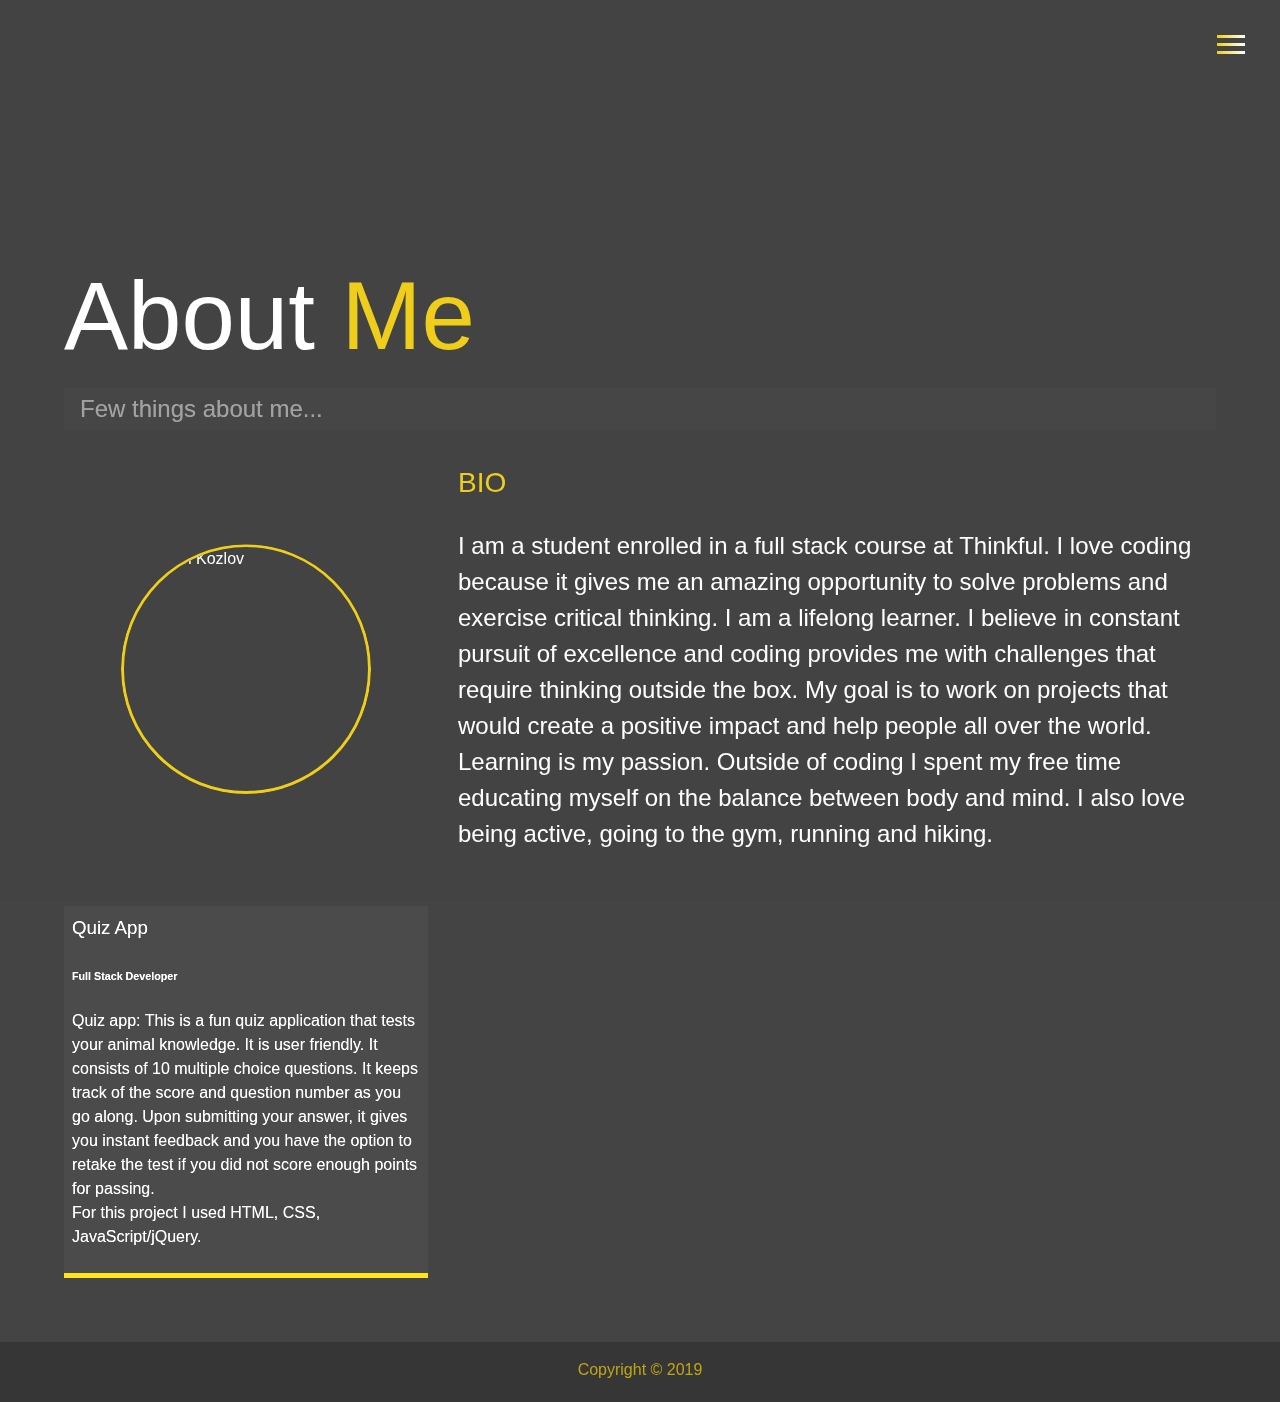
==== about.html @ ec956400 "final commit" ====
<!DOCTYPE html>
<html lang="en">
  <head>
    <meta charset="UTF-8" />
    <meta name="viewport" content="width=device-width, initial-scale=1.0" />
    <meta http-equiv="X-UA-Compatible" content="ie=edge" />
    <link
      rel="stylesheet"
      href="https://use.fontawesome.com/releases/v5.2.0/css/all.css"
      integrity="sha384-hWVjflwFxL6sNzntih27bfxkr27PmbbK/iSvJ+a4+0owXq79v+lsFkW54bOGbiDQ"
      crossorigin="anonymous"
    />

    <link rel="stylesheet" href="main.css" />
    <title>About Me</title>
  </head>

  <body>
    <div class="overlay"></div>
    <header>
      <div class="menu-btn">
        <div class="btn-line top"></div>
        <div class="btn-line mid"></div>
        <div class="btn-line btm"></div>
      </div>

      <nav class="menu">
        <div class="menu-branding">
          <div class="portrait"></div>
        </div>
        <ul class="menu-nav">
          <li class="nav-item">
            <a href="index.html" class="nav-link">
              Home
            </a>
          </li>
          <li class="nav-item current">
            <a href="about.html" class="nav-link">
              About Me
            </a>
          </li>
          <li class="nav-item">
            <a href="work.html" class="nav-link">
              My Work
            </a>
          </li>
          <li class="nav-item">
            <a href="contact.html" class="nav-link">
              How To Reach Me
            </a>
          </li>
        </ul>
      </nav>
    </header>

    <main id="about">
      <h1 class="lg-heading">About <span class="text-secondary">Me</span></h1>
      <h2 class="sm-heading">
        Few things about me...
      </h2>
      <div class="about-info">
        <img
          src="https://resizeimage.net/mypic/U0MxoEZQoT7GbpkG/qOg9t/1393345_616111848440623_890306.jpg"
          alt="Roman Kozlov"
          class="bio-image"
        />
        <div class="bio">
          <h3 class="text-secondary">BIO</h3>

          <p>
            I am a student enrolled in a full stack course at Thinkful. I love
            coding because it gives me an amazing opportunity to solve problems
            and exercise critical thinking. I am a lifelong learner. I believe
            in constant pursuit of excellence and coding provides me with
            challenges that require thinking outside the box. My goal is to work
            on projects that would create a positive impact and help people all
            over the world. Learning is my passion. Outside of coding I spent my
            free time educating myself on the balance between body and mind. I
            also love being active, going to the gym, running and hiking.
          </p>
        </div>

        <div class="job job-1">
          <h3>Quiz App</h3>
          <h6>Full Stack Developer</h6>
          <p>
            Quiz app: This is a fun quiz application that tests your animal
            knowledge. It is user friendly. It consists of 10 multiple choice
            questions. It keeps track of the score and question number as you go
            along. Upon submitting your answer, it gives you instant feedback
            and you have the option to retake the test if you did not score
            enough points for passing.<br />
            For this project I used HTML, CSS, JavaScript/jQuery.
          </p>
        </div>
      </div>
    </main>
    <footer id="main-footer">
      Copyright &copy; 2019
    </footer>
    <script
      src="https://code.jquery.com/jquery-3.4.1.min.js"
      integrity="sha256-CSXorXvZcTkaix6Yvo6HppcZGetbYMGWSFlBw8HfCJo="
      crossorigin="anonymous"
    ></script>
    <script src="index.js"></script>
  </body>
</html>
---- main.css ----
* {
  box-sizing: border-box;
}

body {
  background: #444;
  color: #fff;
  height: 100%;
  margin: 0;
  font-family: "Segoe UI", Tahoma, Geneva, Verdana, sans-serif;
  line-height: 1.5;
}
/*Background Image*/
#bg-img {
  background: url(https://images.unsplash.com/photo-1555066931-4365d14bab8c?ixlib=rb-1.2.1&ixid=eyJhcHBfaWQiOjEyMDd9&auto=format&fit=crop&w=1050&q=80);
  background-repeat: no-repeat;
  background-size: cover;
  background-attachment: fixed;
  background-position: center;
}

.overlay {
  position: fixed;
  top: 0;
  right: 0;
  width: 100%;
  height: 100%;
  z-index: -1;
  background: #444;
  opacity: 0.8;
}

/*Heading*/
h1,
h2,
h3 {
  margin: 0;
  font-weight: 400;
}

.lg-heading {
  font-size: 6rem;
}

.sm-heading {
  margin-bottom: 2rem;
  padding: 0.2rem 1rem;
  background: #444;
  filter: brightness(110%);
  opacity: 0.5;
}

a {
  color: #fff;
  text-decoration: none;
}

header {
  position: fixed;
  z-index: 2;
  width: 100%;
}

.text-secondary {
  color: #eece1a;
}
/*Main Elements*/
main {
  padding: 4rem;
  /*height: 100%;*/
  min-height: calc(100vh -60px);
}

.icons {
  margin-top: 1rem;
}

.links {
  padding: 0.4rem;
}
.links:hover {
  color: #eece1a;
  transition: all 0.5s ease-out;
}

#home {
  overflow: hidden;
}

h1 {
  margin-top: 20vh;
}

/*Menu Button*/

.menu-btn {
  position: absolute;
  z-index: 3;
  right: 35px;
  top: 35px;
  cursor: pointer;
  transition: all 0.5s ease-out;
  width: 28px;
  justify-content: space-between;
  display: flex;
  flex-direction: column;
}

.btn-line {
  width: 28px;
  height: 3px;
  margin: 0 0 5px 0;
  background: #fff;
  transition: all 0.5s ease-out;
  background: linear-gradient(to right, #eece1a, #fff);
}

/*Rotate into X with menu Lines*/

.menu-btn.close {
  transform: rotate(180deg);
}

/*Line 1 -Rotate*/
.close .btn-line.top {
  transform: rotate(45deg) translate(5px, 5px);
}

/*Line 2 -Hide*/
.close .btn-line.mid {
  opacity: 0;
}

/*Line 3 -Rotate*/
.close .btn-line.btm {
  transform: rotate(-45deg) translate(7px, -6px);
}

/*Menu Overlay*/

.menu {
  position: fixed;
  top: 0;
  width: 100%;
  opacity: 0.95;
  visibility: hidden;
}

.show.menu {
  visibility: visible;
}

.show.menu-branding,
.show.menu-nav {
  display: flex;
  flex-flow: column wrap;
  align-items: center;
  justify-content: center;
  float: left;
  width: 50%;
  height: 100vh;
  overflow: hidden;
}

.menu-branding,
.menu-nav {
  display: flex;
  flex-flow: column wrap;
  align-items: center;
  justify-content: center;
  float: left;
  width: 50%;
  height: 100vh;
  overflow: hidden;
}

/*Slide from the top*/
.menu-nav {
  margin: 0;
  padding: 0;
  background: rgba(51, 51, 51);
  list-style: none;
  transform: translate3d(0, -100%, 0);
  transition: all 0.5s ease-out;
}

.show.menu-nav {
  transform: translate3d(0, 0, 0);
  transition: all 0.5s ease-in;
}

/*Branding side slide from the bottom*/
.menu-branding {
  background: #444;
  transform: translate3d(0, 100%, 0);
  transition: all 0.5s ease-out;
}

.show.menu-branding {
  transform: translate3d(0, 0, 0);
  transition: all 0.5s ease-in;
}

.portrait {
  width: 250px;
  height: 250px;
  background: url(https://resizeimage.net/mypic/U0MxoEZQoT7GbpkG/qOg9t/1393345_616111848440623_890306.jpg);
  border-radius: 50%;
  border: solid 3px #eece1a;
  clip-path: circle(125px at center);
}

/*Slide from the right*/
.nav-item {
  transform: translate3d(600px, 0, 0);
  transition: all 0.5s ease-out;
}

.show.nav-item {
  transform: translate3d(0, 0, 0);
}

/*Delay each nav item slide 0.1s*/
.show.nav-item:nth-child(1) {
  transition-delay: 0.1s;
}

.show.nav-item:nth-child(2) {
  transition-delay: 0.2s;
}

.show.nav-item:nth-child(3) {
  transition-delay: 0.3s;
}

.show.nav-item:nth-child(4) {
  transition-delay: 0.4s;
}

.nav-link {
  display: inline-block;
  position: relative;
  font-size: 30px;
  text-transform: uppercase;
  padding: 1rem 0;
  font-weight: 300;
  color: #fff;
  text-decoration: none;
  transition: all 0.5s ease-out;
}

.current > a {
  color: #eece1a;
}

.nav-link:hover {
  color: #eece1a;
}
/*About Me Page*/
.about-info {
  display: grid;
  grid-gap: 30px;
  grid-template-areas:
    "bioimage bio bio"
    "job1 job2 job3";
  grid-template-columns: repeat(3, 1fr);
}

.bio-image {
  height: 250px;
  width: 250px;
  grid-area: bioimage;
  margin: auto;
  border-radius: 50%;
  border: #eece1a 3px solid;
  clip-path: circle(50% at 50% 50%);
}

.bio {
  grid-area: bio;
  font-size: 1.5rem;
}

.job-1 {
  grid-area: job1;
}

.job {
  background: #444;
  filter: brightness(110%);
  padding: 0.5rem;
  border-bottom: #eece1a 5px solid;
}

/*Work/Projects*/
.projects {
  display: grid;
  grid-gap: 0.7rem;
  grid-template-columns: repeat(3, 1fr);

  /*grid-gap: 0.7rem;
  grid-template-columns: repeat(3, 1fr);*/
}
.img {
  width: 600px;
  height: 400px;
  border: 3px #fff solid;
  display: inline-block;
}

/*Contact Page*/

.boxes {
  display: flex;
  flex-wrap: wrap;
  justify-content: space-evenly;
  align-items: center;
  margin-top: 1rem;
}

.boxes div {
  font-size: 2rem;
  border: 3px #fff solid;
  padding: 1.5rem 2.5rem;
  margin-bottom: 3rem;
  transition: all 0.5s ease-out;
}

.boxes div:hover {
  padding: 0.5rem 1.5rem;
  color: #eece1a;
}

/*Button Style Work page*/
.btn {
  display: block;
  padding: 0.5rem;
  margin-bottom: 0.3rem;
  border: 0;
  width: 600px;
  text-align: center;
}

.btn:hover {
  color: #eece1a;
}

.light {
  color: #333;
  background: #fff;
  filter: brightness(90%);
  padding: 0.5rem;
  margin-bottom: 0.3rem;
  border: 0;
}

.dark {
  color: #fff;
  background: #333;
  filter: brightness(80%);
  padding: 0.5rem;
  margin-bottom: 0.3rem;
  border: 0;
}

.img:hover {
  opacity: 0.5;
  border-color: #eece1a;
  transition: all 0.5s ease-out;
}

#main-footer {
  text-align: center;
  padding: 1rem;
  background: #444;
  filter: brightness(80%);
  height: 60px;
  color: #eece1a;
}

/*Media Query Small Smartphone*/
@media screen and (max-width: 500px) {
  main#home h1 {
    margin-top: 10vh;
    font-size: 70px;
    align-items: center;
    text-align: center;
  }

  .projects {
    grid-template-columns: 1fr;
  }
}

/*Media Query Medium Tablet*/
@media screen and (max-width: 768px) {
  main {
    align-items: center;
    text-align: center;
  }
  .lg-heading {
    line-height: 1;
    margin-bottom: 1rem;
  }

  ul.show.menu-nav,
  div.show.menu-branding {
    float: none;
    width: 100%;
    min-height: 0;
    transform: translate3d(0, 0, 0);
  }
  .menu-nav,
  .menu-branding {
    float: none;
    width: 100%;
    min-height: 0;
    transform: translate3d(0, 0, 0);
  }

  .show.menu-nav {
    height: 75vh;
    transform: translate3d(-100%, 0, 0);
    font-size: 24px;
  }
  .menu-nav {
    height: 75vh;
    transform: translate3d(-100%, 0, 0);
    font-size: 24px;
  }

  .show.menu-branding {
    height: 25vh;
    transform: translate3d(100%, 0, 0);
  }
  .menu-branding {
    height: 25vh;
    transform: translate3d(100%, 0, 0);
  }
  .portrait {
    background: url(https://resizeimage.net/mypic/U0MxoEZQoT7GbpkG/qOg9t/1393345_616111848440623_890306.jpg);
    z-index: 1;
    border-radius: 50%;
    border: solid 3px #eece1a;
    clip-path: circle(75px at center);
  }

  .about-info {
    grid-template-areas:
      "bioimage"
      "bio"
      "job1";

    grid-template-columns: 1fr;
  }

  .projects {
    grid-template-columns: repeat(2, 1fr);
  }

  .img {
    width: 100%;
    height: 100%;
    border: 3px #fff solid;
    display: inline-block;
  }

  .btn {
    display: block;
    padding: 0.5rem;
    margin-bottom: 0.3rem;
    border: 0;
    width: 100%;
    text-align: center;
  }
}

/*Media Query Large Desktop*/
@media screen and (min-width: 769px) and (max-width: 1170px) {
  .projects {
    grid-template-columns: repeat(3, 1fr);
  }
}

/*Media Query XLarge Screens*/
@media screen and (min-width: 1171px) {
  .projects {
    grid-template-columns: repeat(4, 1fr);
  }
}
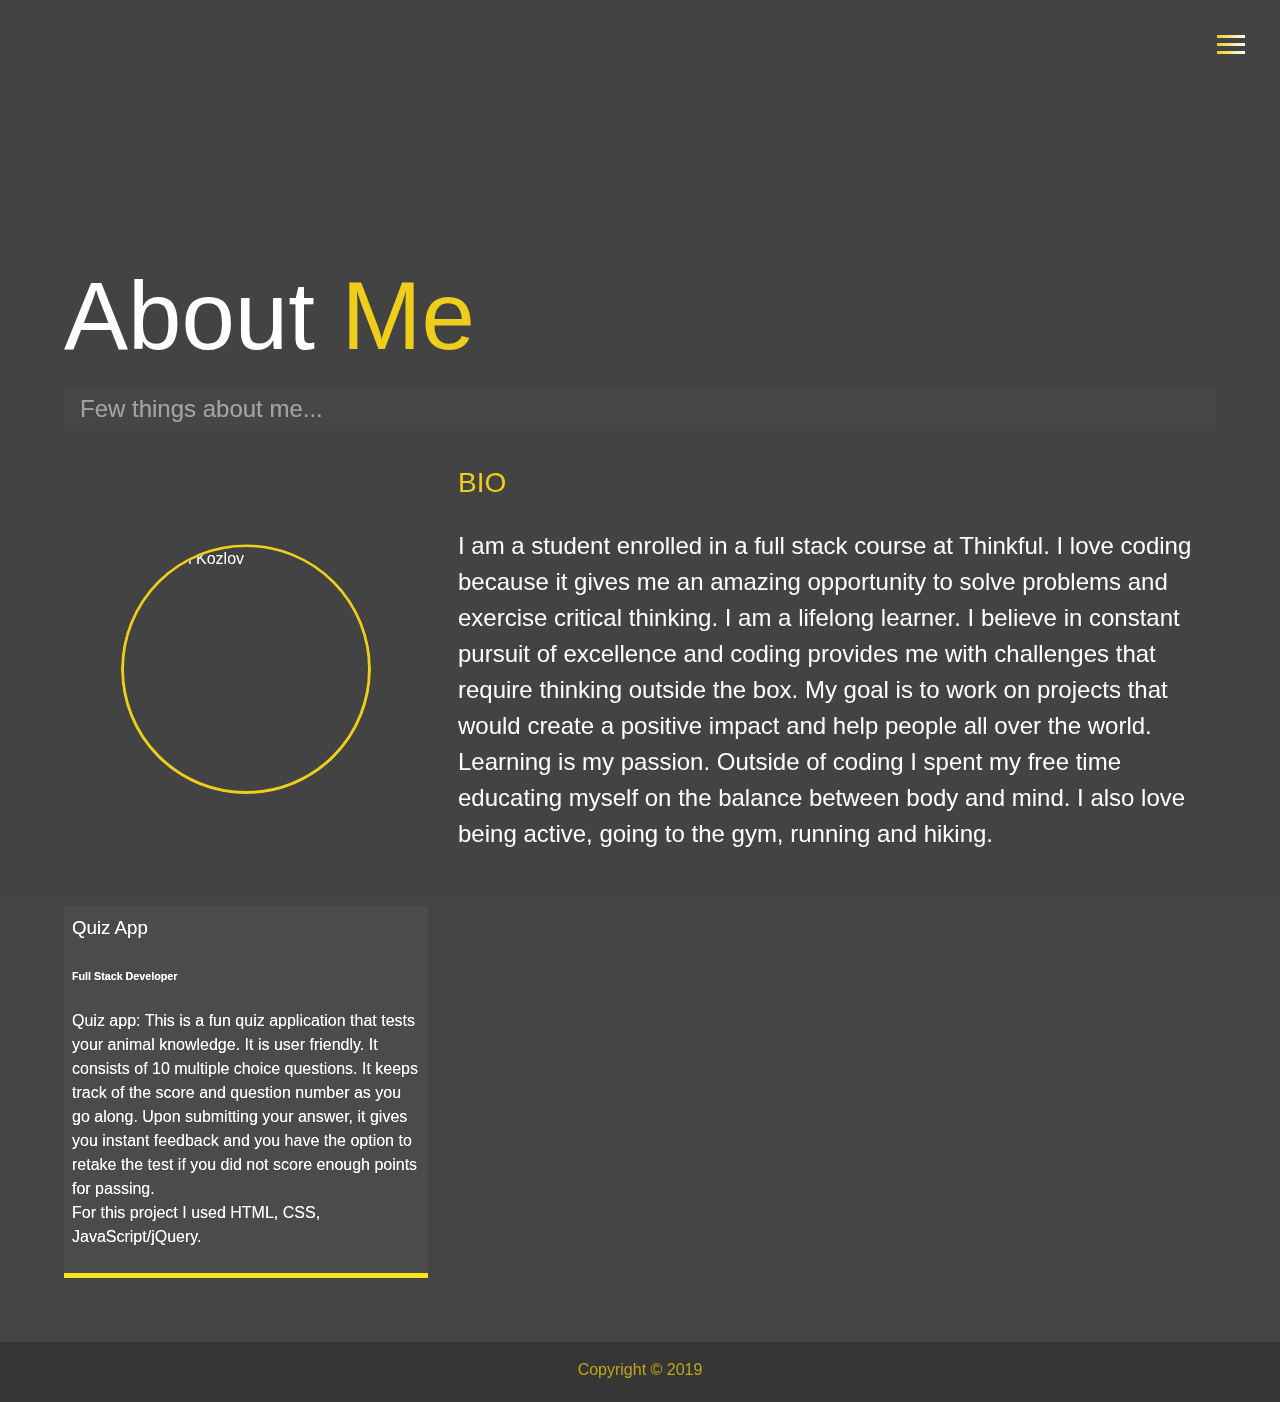
==== commit 1594a8d2: "Fixed the bio image" ====
--- a/about.html
+++ b/about.html
@@ -60,7 +60,7 @@
       </h2>
       <div class="about-info">
         <img
-          src="https://resizeimage.net/mypic/U0MxoEZQoT7GbpkG/qOg9t/1393345_616111848440623_890306.jpg"
+          src="https://resizeimage.net/mypic/h9pzAVTTzomrFCoG/f2F27/1393345_616111848440623_890306.jpg"
           alt="Roman Kozlov"
           class="bio-image"
         />
--- a/main.css
+++ b/main.css
@@ -204,7 +204,7 @@
 .portrait {
   width: 250px;
   height: 250px;
-  background: url(https://resizeimage.net/mypic/U0MxoEZQoT7GbpkG/qOg9t/1393345_616111848440623_890306.jpg);
+  background: url(https://resizeimage.net/mypic/h9pzAVTTzomrFCoG/f2F27/1393345_616111848440623_890306.jpg);
   border-radius: 50%;
   border: solid 3px #eece1a;
   clip-path: circle(125px at center);
@@ -438,7 +438,7 @@
     transform: translate3d(100%, 0, 0);
   }
   .portrait {
-    background: url(https://resizeimage.net/mypic/U0MxoEZQoT7GbpkG/qOg9t/1393345_616111848440623_890306.jpg);
+    background: url(https://resizeimage.net/mypic/h9pzAVTTzomrFCoG/f2F27/1393345_616111848440623_890306.jpg);
     z-index: 1;
     border-radius: 50%;
     border: solid 3px #eece1a;
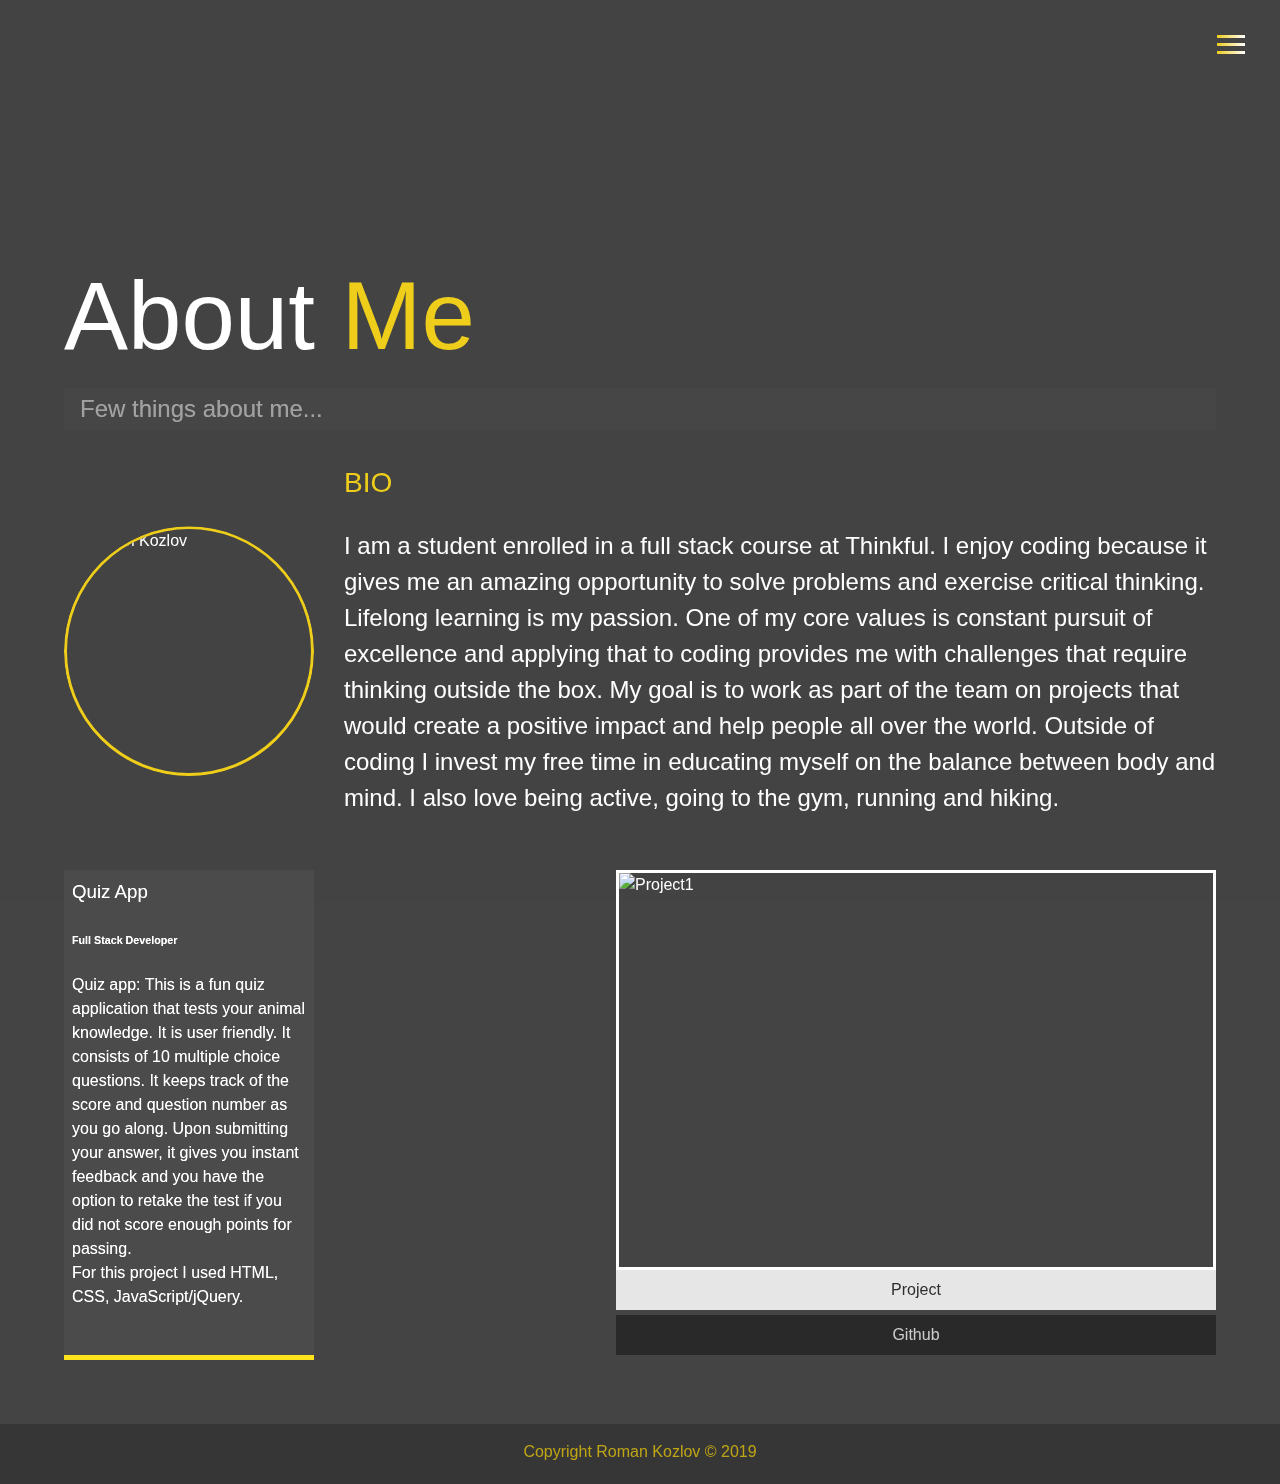
==== commit cecc8487: "Fixed visual bugs, portrait picture and media query" ====
--- a/about.html
+++ b/about.html
@@ -26,7 +26,13 @@
 
       <nav class="menu">
         <div class="menu-branding">
-          <div class="portrait"></div>
+          <div class="portrait">
+            <img
+              src="https://res.cloudinary.com/dptzxtill/image/upload/v1567719992/1393345_616111848440623_890306229_n_lkmjjd.jpg"
+              alt="photo"
+              class="photo"
+            />
+          </div>
         </div>
         <ul class="menu-nav">
           <li class="nav-item">
@@ -39,11 +45,7 @@
               About Me
             </a>
           </li>
-          <li class="nav-item">
-            <a href="work.html" class="nav-link">
-              My Work
-            </a>
-          </li>
+
           <li class="nav-item">
             <a href="contact.html" class="nav-link">
               How To Reach Me
@@ -60,7 +62,7 @@
       </h2>
       <div class="about-info">
         <img
-          src="https://resizeimage.net/mypic/h9pzAVTTzomrFCoG/f2F27/1393345_616111848440623_890306.jpg"
+          src="https://res.cloudinary.com/dptzxtill/image/upload/v1567719992/1393345_616111848440623_890306229_n_lkmjjd.jpg"
           alt="Roman Kozlov"
           class="bio-image"
         />
@@ -68,15 +70,16 @@
           <h3 class="text-secondary">BIO</h3>
 
           <p>
-            I am a student enrolled in a full stack course at Thinkful. I love
+            I am a student enrolled in a full stack course at Thinkful. I enjoy
             coding because it gives me an amazing opportunity to solve problems
-            and exercise critical thinking. I am a lifelong learner. I believe
-            in constant pursuit of excellence and coding provides me with
-            challenges that require thinking outside the box. My goal is to work
-            on projects that would create a positive impact and help people all
-            over the world. Learning is my passion. Outside of coding I spent my
-            free time educating myself on the balance between body and mind. I
-            also love being active, going to the gym, running and hiking.
+            and exercise critical thinking. Lifelong learning is my passion. One
+            of my core values is constant pursuit of excellence and applying
+            that to coding provides me with challenges that require thinking
+            outside the box. My goal is to work as part of the team on projects
+            that would create a positive impact and help people all over the
+            world. Outside of coding I invest my free time in educating myself
+            on the balance between body and mind. I also love being active,
+            going to the gym, running and hiking.
           </p>
         </div>
 
@@ -93,10 +96,25 @@
             For this project I used HTML, CSS, JavaScript/jQuery.
           </p>
         </div>
+        <div class="projects"></div>
+        <div class="item">
+          <a href="https://roman1603.github.io/Quiz-App/"
+            ><img
+              class="img project1"
+              src="https://images.unsplash.com/photo-1534972195531-d756b9bfa9f2?ixlib=rb-1.2.1&ixid=eyJhcHBfaWQiOjEyMDd9&auto=format&fit=crop&w=1050&q=80"
+              alt="Project1"
+          /></a>
+          <a href="https://roman1603.github.io/Quiz-App/" class="btn light">
+            <i class="fas fa-eye"></i> Project
+          </a>
+          <a href="https://github.com/Roman1603/Quiz-App" class="btn dark">
+            <i class="fab fa-github"></i> Github
+          </a>
+        </div>
       </div>
     </main>
     <footer id="main-footer">
-      Copyright &copy; 2019
+      Copyright Roman Kozlov &copy; 2019
     </footer>
     <script
       src="https://code.jquery.com/jquery-3.4.1.min.js"
--- a/main.css
+++ b/main.css
@@ -201,10 +201,9 @@
   transition: all 0.5s ease-in;
 }
 
-.portrait {
+.photo {
   width: 250px;
   height: 250px;
-  background: url(https://resizeimage.net/mypic/h9pzAVTTzomrFCoG/f2F27/1393345_616111848440623_890306.jpg);
   border-radius: 50%;
   border: solid 3px #eece1a;
   clip-path: circle(125px at center);
@@ -315,7 +314,7 @@
   flex-wrap: wrap;
   justify-content: space-evenly;
   align-items: center;
-  margin-top: 1rem;
+  margin-top: 4rem;
 }
 
 .boxes div {
@@ -330,10 +329,13 @@
   padding: 0.5rem 1.5rem;
   color: #eece1a;
 }
+.boxes a:hover {
+  color: #eece1a;
+}
 
 /*Button Style Work page*/
 .btn {
-  display: block;
+  display: inline-block;
   padding: 0.5rem;
   margin-bottom: 0.3rem;
   border: 0;
@@ -397,10 +399,12 @@
   main {
     align-items: center;
     text-align: center;
+    justify-content: center;
   }
   .lg-heading {
     line-height: 1;
     margin-bottom: 1rem;
+    font-size: 3rem;
   }
 
   ul.show.menu-nav,
@@ -437,15 +441,18 @@
     height: 25vh;
     transform: translate3d(100%, 0, 0);
   }
-  .portrait {
-    background: url(https://resizeimage.net/mypic/h9pzAVTTzomrFCoG/f2F27/1393345_616111848440623_890306.jpg);
+  .photo {
     z-index: 1;
     border-radius: 50%;
     border: solid 3px #eece1a;
-    clip-path: circle(75px at center);
+    height: 120px;
+    width: 120px;
+    clip-path: circle(60px at center);
   }
 
   .about-info {
+    display: grid;
+    justify-content: center;
     grid-template-areas:
       "bioimage"
       "bio"
@@ -473,6 +480,21 @@
     width: 100%;
     text-align: center;
   }
+
+  #contact {
+    overflow: hidden;
+  }
+
+  .boxes div {
+    font-size: 1rem;
+  }
+  .boxes {
+    display: flex;
+    flex-wrap: wrap;
+    justify-content: space-evenly;
+    align-items: center;
+    margin-top: 25rem;
+  }
 }
 
 /*Media Query Large Desktop*/
@@ -480,6 +502,13 @@
   .projects {
     grid-template-columns: repeat(3, 1fr);
   }
+  .boxes {
+    display: flex;
+    flex-wrap: wrap;
+    justify-content: space-evenly;
+    align-items: center;
+    margin-top: 25rem;
+  }
 }
 
 /*Media Query XLarge Screens*/
